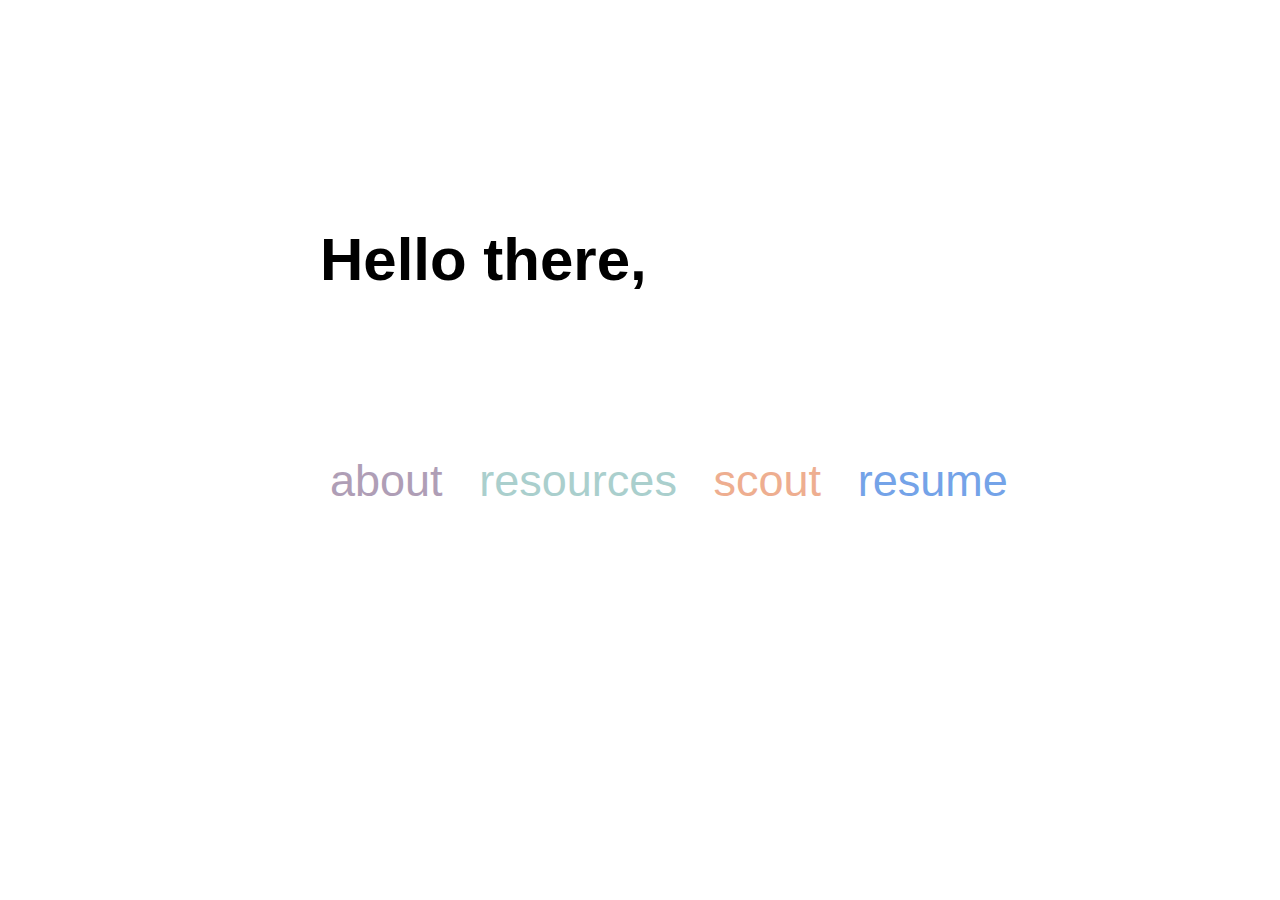
==== index.html @ aafacca8 "Update index.html" ====
<!DOCTYPE html>
<html lang="en">
<head>
    <meta charset="UTF-8">
    <link href="/stylesheets/index.css" rel="stylesheet">
    <title >Anthony</title>

</head>

<footer class="footer" id="footer">
<div>
  <h1>Hello there,<br>
  <h2>
   my name is Anthony&222222</h2>
    <h3>
    <div id="fragment1">I appreciate your patience </div>
      <div id="fragment2"> still working on this website </div></h3>


	<div id="container">
  <a class="fb" color="" href="#">about</a>
  <a class="tw" href="#">resources</a>
  <a class="gp" href="#">scout</a>
    <a class="gw" href="#">resume</a>
  </div>
---- stylesheets/index.css ----
:root{
  --main: black;
  --accent:grey;
}

*, *::before, *::after{
  padding: 0;
  margin: 0;
  box-sizing: border-box;
}

body{
  color: var(--main);
  font-family: Helvetica, sans-serif;
  font-size:60px;
  height: 100vh;
}

h1 {
  font-weight: bold;
  font-family: Helvetica, sans-serif;
  font-size:60px;
  overflow: hidden;
  white-space: nowrap;
  letter-spacing: 0;
  animation:
     typing 3.5s steps(30, end),
    blink-caret .1s  step-end infinite;
}

  @keyframes typing {
  from { width: 0 }
  to { width: 100% }
}



h2{
  font-weight: bold;
  font-family: Helvetica;
  opacity:0;
  font-size:60px;
  overflow: hidden;
  white-space: nowrap;
  letter-spacing: 0;
  -webkit-animation: typing2 1s steps(40, end);
  animation: typing2 4s steps(40, end), blink-caret2 .75s step-end infinite;;
  -webkit-animation-delay: 1s;
  animation-delay: 1s;
  -webkit-animation-fill-mode: forwards;
  animation-fill-mode: forwards;
}


  @keyframes typing {
  from { width: 0; }
  to { width: 100% }
}

  @keyframes typing2 {
    from { width: 0; opacity:1}
    to {width: 100%; opacity:1}
}

h3{
  font-family: helvetica;
  font-weight: bold;
  opacity:0;
  font-size:60px;
  overflow: hidden;
  white-space: nowrap;
  letter-spacing: 0;
  -webkit-animation: typing2 2s steps(40, end);
  animation: typing2 4s steps(40, end), blink-caret2 .75s step-end infinite;;
  -webkit-animation-delay: 4s;
  animation-delay: 4s;
  -webkit-animation-fill-mode: forwards;
  animation-fill-mode: forwards;
}


.footer{
  position: absolute;
  font-weight: normal;
  width: 850px;
  top: 25%;
  left:25%;
  align-items: left;
}

#container a{
	padding:10px;
  font-size:45px;
  text-decoration: none;
}

.fb{
  color:#AF9EB6
}

.tw{
  color:#AACFCD
}

.gp{
  color:#EEAE90;
}

.gw{
  color:#74A3E8;
}


.selfiebox{
   position: absolute;
  right:-200px;
  top:0px;
  font-size:15px;
  padding-left:20px;
  color:black;
  width: 300px;

}


#fragment2
{
  margin-top:-60px;
}
#fragment1
{
  width: 25em;
		    white-space:nowrap;
		    overflow:hidden;
		    -webkit-animation: frag1type 20s steps(50, end) 0s infinite;
		    animation: frag1type 20s steps(50, end) 0s infinite;
}
@keyframes frag1type{
		    from { width: 0;}
		    37%{width:25em;}
		    49%{width:0;}
		    100%{width:0;}
		}

		@-webkit-keyframes frag1type{
		    from { width: 0;}
		    37%{width:25em;}
		    49%{width:0;}
		    100%{width:0;}
		}
#fragment2
{
  opacity: 0;
			width: 25em;
		    white-space:nowrap;
		    overflow:hidden;
		    -webkit-animation: frag2type 20s steps(50, end) 10s infinite;

		    animation: frag2type 20s steps(50, end) 10s infinite;
}
@keyframes frag2type{

		    from { width: 0; opacity:1; }
		    37%{width:25em;opacity:1; }
		    49%{width:0;opacity:1; }
		    100%{width:0;opacity:1; }
		}

		@-webkit-keyframes frag2type{
		    from { width: 0; opacity:1; }
		    37%{width:25em;opacity:1; }
		    49%{width:0;opacity:1; }
		    100%{width:0;opacity:1; }
		}
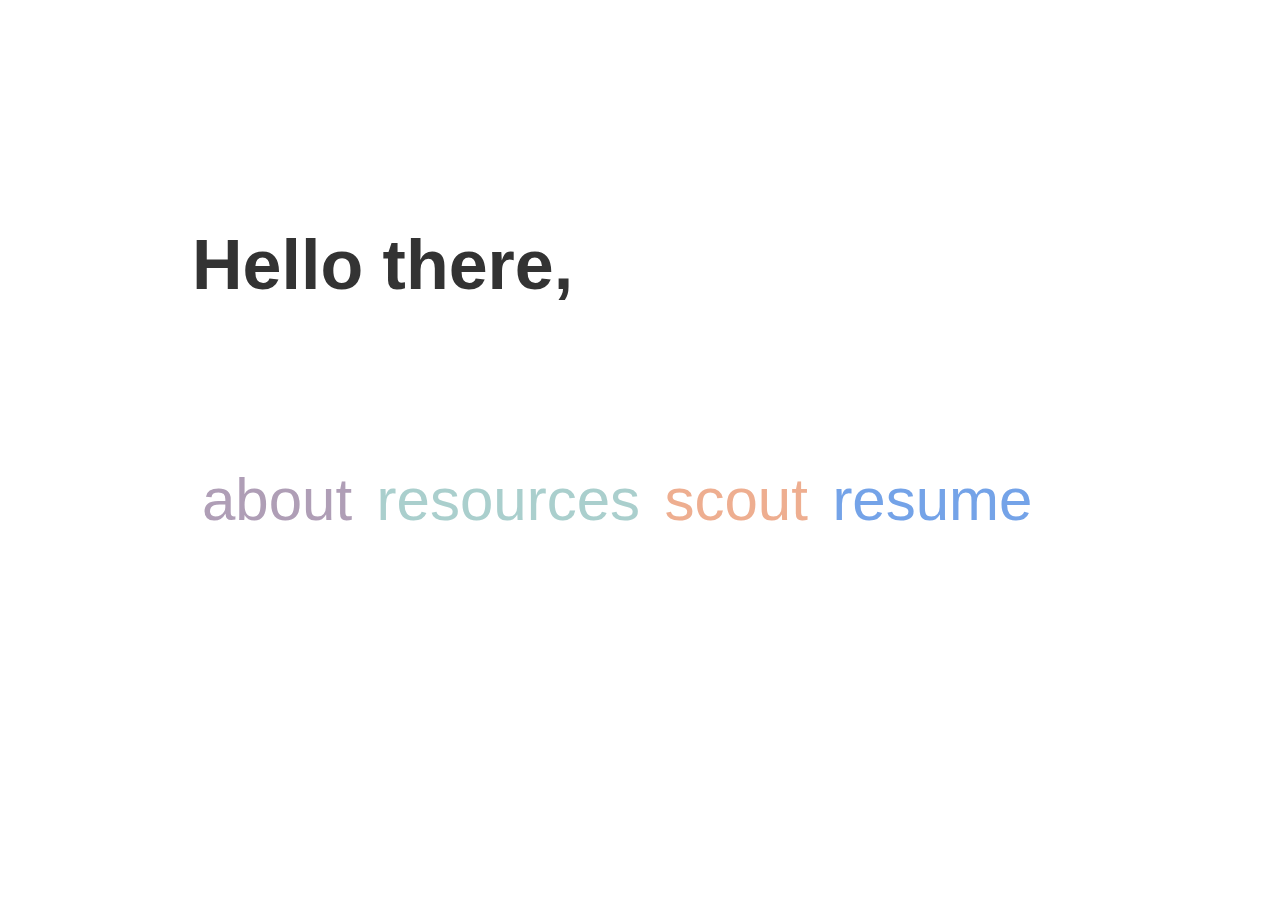
==== commit 18caa46d: "Update index.html" ====
--- a/index.html
+++ b/index.html
@@ -2,24 +2,25 @@
 <html lang="en">
 <head>
     <meta charset="UTF-8">
-    <link href="/stylesheets/index.css" rel="stylesheet">
+    <link href="stylesheets/index.css" rel="stylesheet">
     <title >Anthony</title>
 
 </head>
 
-<footer class="footer" id="footer">
+<footer class="footer" id="body">
 <div>
   <h1>Hello there,<br>
   <h2>
-   my name is Anthony&222222</h2>
-    <h3>
+   my name is Anthony and</h2>
+    <h3> 
     <div id="fragment1">I appreciate your patience </div>
       <div id="fragment2"> still working on this website </div></h3>
-
-
+  
+ 
 	<div id="container">
   <a class="fb" color="" href="#">about</a>
   <a class="tw" href="#">resources</a>
   <a class="gp" href="#">scout</a>
     <a class="gw" href="#">resume</a>
   </div>
+  
--- a/stylesheets/index.css
+++ b/stylesheets/index.css
@@ -12,18 +12,19 @@
 body{
   color: var(--main);
   font-family: Helvetica, sans-serif;
-  font-size:60px;
   height: 100vh;
+  width: 960px; 
+	margin: 0 auto; 
 }
 
 h1 {
   font-weight: bold;
   font-family: Helvetica, sans-serif;
-  font-size:60px;
+  font-size:70px;
   overflow: hidden;
   white-space: nowrap;
   letter-spacing: 0;
-  animation:
+  animation: 
      typing 3.5s steps(30, end),
     blink-caret .1s  step-end infinite;
 }
@@ -39,13 +40,13 @@
   font-weight: bold;
   font-family: Helvetica;
   opacity:0;
-  font-size:60px;
+  font-size:70px;
   overflow: hidden;
   white-space: nowrap;
   letter-spacing: 0;
   -webkit-animation: typing2 1s steps(40, end);
   animation: typing2 4s steps(40, end), blink-caret2 .75s step-end infinite;;
-  -webkit-animation-delay: 1s;
+  -webkit-animation-delay: 2s;
   animation-delay: 1s;
   -webkit-animation-fill-mode: forwards;
   animation-fill-mode: forwards;
@@ -66,7 +67,7 @@
   font-family: helvetica;
   font-weight: bold;
   opacity:0;
-  font-size:60px;
+  font-size:70px;
   overflow: hidden;
   white-space: nowrap;
   letter-spacing: 0;
@@ -82,15 +83,16 @@
 .footer{
   position: absolute;
   font-weight: normal;
-  width: 850px;
-  top: 25%;
-  left:25%;
-  align-items: left;
+  color:#333333;
+  width: 960px;
+  left:15%;
+  top:25%;
+  align-items: center;
 }
 
 #container a{
 	padding:10px;
-  font-size:45px;
+  font-size:60px;
   text-decoration: none;
 }
 
@@ -125,7 +127,7 @@
 
 #fragment2
 {
-  margin-top:-60px;
+  margin-top:-80px;
 }
 #fragment1
 {
@@ -159,7 +161,7 @@
 		    animation: frag2type 20s steps(50, end) 10s infinite;
 }
 @keyframes frag2type{
-
+		    
 		    from { width: 0; opacity:1; }
 		    37%{width:25em;opacity:1; }
 		    49%{width:0;opacity:1; }
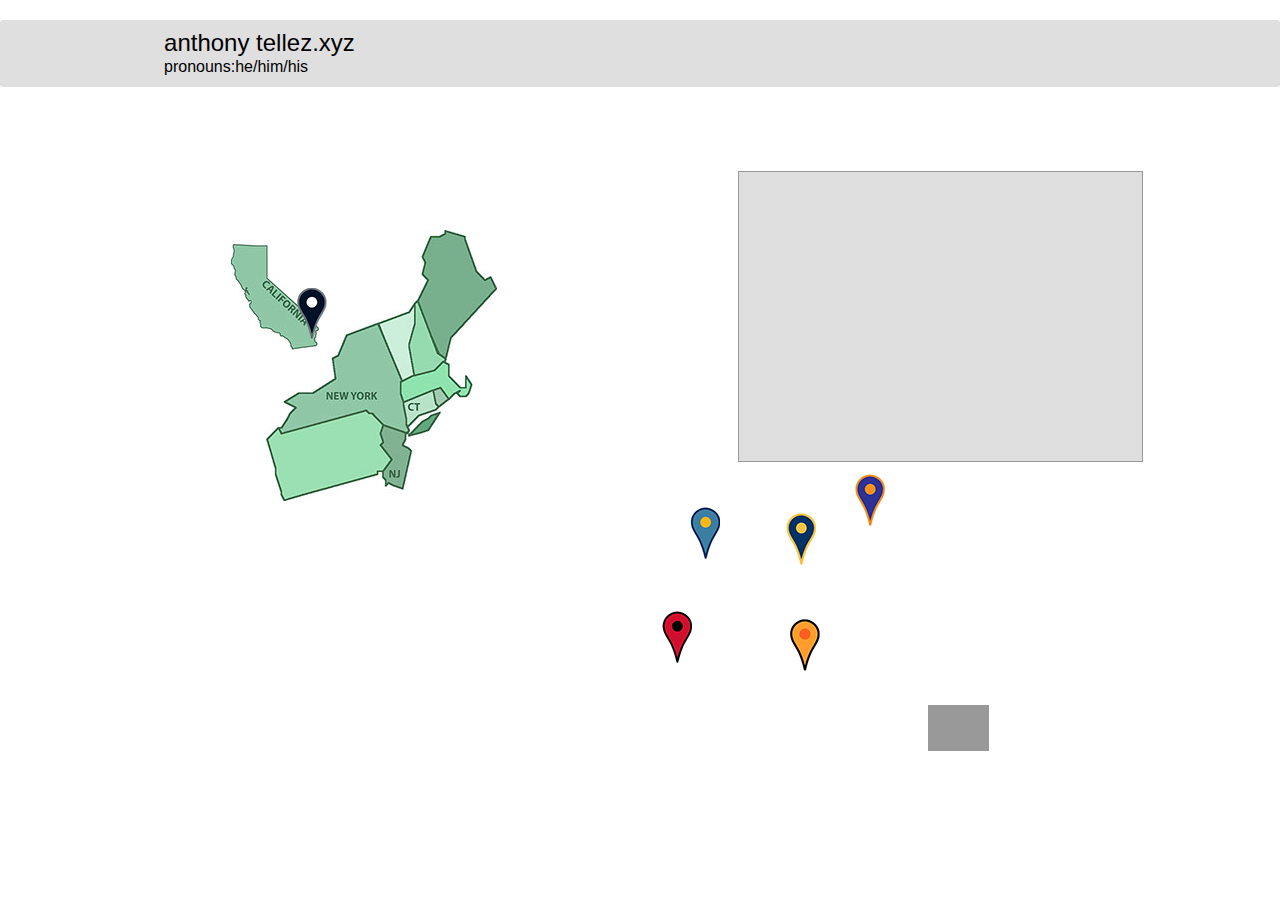
==== commit 3bc7ba1e: "Add files via upload" ====
--- a/index.html
+++ b/index.html
@@ -1,26 +1,140 @@
 <!DOCTYPE html>
-<html lang="en">
-<head>
-    <meta charset="UTF-8">
-    <link href="stylesheets/index.css" rel="stylesheet">
-    <title >Anthony</title>
+<html class="nojs html css_verticalspacer" lang="en-US">
+ <head>
 
-</head>
+  <meta http-equiv="Content-type" content="text/html;charset=UTF-8"/>
+  <meta name="generator" content="2017.0.4.363"/>
+  <meta name="viewport" content="width=device-width, initial-scale=1.0"/>
+  
+  <script type="text/javascript">
+   // Redirect to phone/tablet as necessary
+(function(a,b,c){var d=function(){if(navigator.maxTouchPoints>1)return!0;if(window.matchMedia&&window.matchMedia("(-moz-touch-enabled)").matches)return!0;for(var a=["Webkit","Moz","O","ms","Khtml"],b=0,c=a.length;b<c;b++){var f=a[b]+"MaxTouchPoints";if(f in navigator&&navigator[f])return!0}try{return document.createEvent("TouchEvent"),!0}catch(d){}return!1}(),g=function(a){a+="=";for(var b=document.cookie.split(";"),c=0;c<b.length;c++){for(var f=b[c];f.charAt(0)==" ";)f=f.substring(1,f.length);if(f.indexOf(a)==
+0)return f.substring(a.length,f.length)}return null};if(g("inbrowserediting")!="true"){var f,g=g("devicelock");g=="phone"&&c?f=c:g=="tablet"&&b&&(f=b);if(g!=a&&!f)if(window.matchMedia)window.matchMedia("(max-device-width: 415px)").matches&&c?f=c:window.matchMedia("(max-device-width: 960px)").matches&&b&&d&&(f=b);else{var a=Math.min(screen.width,screen.height)/(window.devicePixelRatio||1),g=window.screen.systemXDPI||0,i=window.screen.systemYDPI||0,g=g>0&&i>0?Math.min(screen.width/g,screen.height/i):
+0;(a<=370||g!=0&&g<=3)&&c?f=c:a<=960&&b&&d&&(f=b)}if(f)document.location=f+(document.location.search||"")+(document.location.hash||""),document.write('<style type="text/css">body {visibility:hidden}</style>')}})("desktop","","phone/index.html");
 
-<footer class="footer" id="body">
-<div>
-  <h1>Hello there,<br>
-  <h2>
-   my name is Anthony and</h2>
-    <h3> 
-    <div id="fragment1">I appreciate your patience </div>
-      <div id="fragment2"> still working on this website </div></h3>
+// Update the 'nojs'/'js' class on the html node
+document.documentElement.className = document.documentElement.className.replace(/\bnojs\b/g, 'js');
+
+// Check that all required assets are uploaded and up-to-date
+if(typeof Muse == "undefined") window.Muse = {}; window.Muse.assets = {"required":["museutils.js", "museconfig.js", "jquery.watch.js", "require.js", "webpro.js", "musewpslideshow.js", "jquery.museoverlay.js", "touchswipe.js", "index.css"], "outOfDate":[]};
+</script>
   
- 
-	<div id="container">
-  <a class="fb" color="" href="#">about</a>
-  <a class="tw" href="#">resources</a>
-  <a class="gp" href="#">scout</a>
-    <a class="gw" href="#">resume</a>
+  <link media="only screen and (max-width: 370px)" rel="alternate" href="http://tellez.xyz/phone/index.html"/>
+  <title>Home</title>
+  <!-- CSS -->
+  <link rel="stylesheet" type="text/css" href="css/site_global.css?crc=341158082"/>
+  <link rel="stylesheet" type="text/css" href="css/master_a-master.css?crc=91265397"/>
+  <link rel="stylesheet" type="text/css" href="css/index.css?crc=497311577" id="pagesheet"/>
+   </head>
+ <body>
+
+  <div class="clearfix borderbox" id="page"><!-- column -->
+   <div class="position_content" id="page_position_content">
+    <div class="browser_width colelem" id="u278-bw">
+     <div class="rounded-corners" id="u278"><!-- group -->
+      <div class="clearfix" id="u278_align_to_page">
+       <div class="clearfix grpelem" id="u328-6"><!-- content -->
+        <p id="u328-2">anthony tellez.xyz</p>
+        <p id="u328-4">pronouns:he/him/his</p>
+       </div>
+      </div>
+     </div>
+    </div>
+    <div class="PamphletWidget clearfix colelem" id="pamphletu353"><!-- none box -->
+     <div class="popup_anchor" id="u364popup">
+      <div class="ContainerGroup clearfix" id="u364"><!-- stack box -->
+       <div class="Container grpelem" id="u367"><!-- simple frame --></div>
+       <div class="Container invi clearfix grpelem" id="u365"><!-- group -->
+        <div class="clearfix grpelem" id="u401-4"><!-- content -->
+         <p>dsfsfafadf</p>
+        </div>
+       </div>
+       <div class="Container invi grpelem" id="u366"><!-- simple frame --></div>
+       <div class="Container invi grpelem" id="u499"><!-- simple frame --></div>
+       <div class="Container invi grpelem" id="u578"><!-- simple frame --></div>
+       <div class="Container invi grpelem" id="u589"><!-- simple frame --></div>
+       <div class="Container invi grpelem" id="u507"><!-- simple frame --></div>
+      </div>
+     </div>
+     <div class="ThumbGroup clearfix grpelem" id="u354"><!-- none box -->
+      <div class="popup_anchor" id="u355popup">
+       <div class="Thumb popup_element clearfix" id="u355"><!-- group -->
+        <div class="clip_frame grpelem" id="u535"><!-- image -->
+         <img class="block" id="u535_img" src="images/pins-crop-u535.png?crc=3841394959" alt="" data-image-width="32" data-image-height="54"/>
+        </div>
+       </div>
+      </div>
+      <div class="popup_anchor" id="u357popup">
+       <div class="Thumb popup_element clearfix" id="u357"><!-- group -->
+        <div class="clip_frame grpelem" id="u563"><!-- image -->
+         <img class="block" id="u563_img" src="images/pins-crop-u563.png?crc=3826570191" alt="" data-image-width="31" data-image-height="54"/>
+        </div>
+       </div>
+      </div>
+      <div class="popup_anchor" id="u356popup">
+       <div class="Thumb popup_element" id="u356"><!-- simple frame --></div>
+      </div>
+      <div class="popup_anchor" id="u494popup">
+       <div class="Thumb popup_element clearfix" id="u494"><!-- group -->
+        <div class="clip_frame grpelem" id="u556"><!-- image -->
+         <img class="block" id="u556_img" src="images/pins-crop-u556.png?crc=52442287" alt="" data-image-width="31" data-image-height="54"/>
+        </div>
+       </div>
+      </div>
+      <div class="popup_anchor" id="u570popup">
+       <div class="Thumb popup_element clearfix" id="u570"><!-- group -->
+        <div class="clip_frame grpelem" id="u542"><!-- image -->
+         <img class="block" id="u542_img" src="images/pins-crop-u542.png?crc=27127379" alt="" data-image-width="30" data-image-height="54"/>
+        </div>
+       </div>
+      </div>
+      <div class="popup_anchor" id="u581popup">
+       <div class="Thumb popup_element clearfix" id="u581"><!-- group -->
+        <div class="clip_frame grpelem" id="u549"><!-- image -->
+         <img class="block" id="u549_img" src="images/pins-crop-u549.png?crc=3932151508" alt="" data-image-width="30" data-image-height="54"/>
+        </div>
+       </div>
+      </div>
+      <div class="popup_anchor" id="u503popup">
+       <div class="Thumb popup_element clearfix" id="u503"><!-- group -->
+        <div class="clip_frame clearfix grpelem" id="u525"><!-- image -->
+         <img class="position_content" id="u525_img" src="images/pins-crop-u525.png?crc=3964970974" alt="" data-image-width="33" data-image-height="55"/>
+        </div>
+       </div>
+      </div>
+     </div>
+    </div>
+    <div class="clip_frame colelem" id="u225"><!-- image -->
+     <img class="block" id="u225_img" src="images/pasted%20image%201775x1769-crop-u225.jpg?crc=4175920789" alt="" data-image-width="267" data-image-height="271"/>
+    </div>
+    <div class="verticalspacer" data-offset-top="751" data-content-above-spacer="751" data-content-below-spacer="62"></div>
+   </div>
   </div>
-  
+  <!-- Other scripts -->
+  <script type="text/javascript">
+   // Decide weather to suppress missing file error or not based on preference setting
+var suppressMissingFileError = false
+</script>
+  <script type="text/javascript">
+   window.Muse.assets.check=function(d){if(!window.Muse.assets.checked){window.Muse.assets.checked=!0;var b={},c=function(a,b){if(window.getComputedStyle){var c=window.getComputedStyle(a,null);return c&&c.getPropertyValue(b)||c&&c[b]||""}if(document.documentElement.currentStyle)return(c=a.currentStyle)&&c[b]||a.style&&a.style[b]||"";return""},a=function(a){if(a.match(/^rgb/))return a=a.replace(/\s+/g,"").match(/([\d\,]+)/gi)[0].split(","),(parseInt(a[0])<<16)+(parseInt(a[1])<<8)+parseInt(a[2]);if(a.match(/^\#/))return parseInt(a.substr(1),
+16);return 0},g=function(g){for(var f=document.getElementsByTagName("link"),h=0;h<f.length;h++)if("text/css"==f[h].type){var i=(f[h].href||"").match(/\/?css\/([\w\-]+\.css)\?crc=(\d+)/);if(!i||!i[1]||!i[2])break;b[i[1]]=i[2]}f=document.createElement("div");f.className="version";f.style.cssText="display:none; width:1px; height:1px;";document.getElementsByTagName("body")[0].appendChild(f);for(h=0;h<Muse.assets.required.length;){var i=Muse.assets.required[h],l=i.match(/([\w\-\.]+)\.(\w+)$/),k=l&&l[1]?
+l[1]:null,l=l&&l[2]?l[2]:null;switch(l.toLowerCase()){case "css":k=k.replace(/\W/gi,"_").replace(/^([^a-z])/gi,"_$1");f.className+=" "+k;k=a(c(f,"color"));l=a(c(f,"backgroundColor"));k!=0||l!=0?(Muse.assets.required.splice(h,1),"undefined"!=typeof b[i]&&(k!=b[i]>>>24||l!=(b[i]&16777215))&&Muse.assets.outOfDate.push(i)):h++;f.className="version";break;case "js":h++;break;default:throw Error("Unsupported file type: "+l);}}d?d().jquery!="1.8.3"&&Muse.assets.outOfDate.push("jquery-1.8.3.min.js"):Muse.assets.required.push("jquery-1.8.3.min.js");
+f.parentNode.removeChild(f);if(Muse.assets.outOfDate.length||Muse.assets.required.length)f="Some files on the server may be missing or incorrect. Clear browser cache and try again. If the problem persists please contact website author.",g&&Muse.assets.outOfDate.length&&(f+="\nOut of date: "+Muse.assets.outOfDate.join(",")),g&&Muse.assets.required.length&&(f+="\nMissing: "+Muse.assets.required.join(",")),suppressMissingFileError?(f+="\nUse SuppressMissingFileError key in AppPrefs.xml to show missing file error pop up.",console.log(f)):alert(f)};location&&location.search&&location.search.match&&location.search.match(/muse_debug/gi)?
+setTimeout(function(){g(!0)},5E3):g()}};
+var muse_init=function(){require.config({baseUrl:""});require(["jquery","museutils","whatinput","jquery.watch","webpro","musewpslideshow","jquery.museoverlay","touchswipe"],function(d){var $ = d;$(document).ready(function(){try{
+window.Muse.assets.check($);/* body */
+Muse.Utils.transformMarkupToFixBrowserProblemsPreInit();/* body */
+Muse.Utils.prepHyperlinks(true);/* body */
+Muse.Utils.resizeHeight('.browser_width');/* resize height */
+Muse.Utils.requestAnimationFrame(function() { $('body').addClass('initialized'); });/* mark body as initialized */
+Muse.Utils.fullPage('#page');/* 100% height page */
+Muse.Utils.initWidget('#pamphletu353', ['#bp_infinity'], function(elem) { return new WebPro.Widget.ContentSlideShow(elem, {contentLayout_runtime:'stack',event:'click',deactivationEvent:'',autoPlay:false,displayInterval:3000,transitionStyle:'fading',transitionDuration:500,hideAllContentsFirst:false,shuffle:false,enableSwipe:true,resumeAutoplay:true,resumeAutoplayInterval:3000,playOnce:false,autoActivate_runtime:false}); });/* #pamphletu353 */
+Muse.Utils.showWidgetsWhenReady();/* body */
+Muse.Utils.transformMarkupToFixBrowserProblems();/* body */
+}catch(b){if(b&&"function"==typeof b.notify?b.notify():Muse.Assert.fail("Error calling selector function: "+b),false)throw b;}})})};
+
+</script>
+  <!-- RequireJS script -->
+  <script src="scripts/require.js?crc=3951022091" type="text/javascript" async data-main="scripts/museconfig.js?crc=474374037" onload="if (requirejs) requirejs.onError = function(requireType, requireModule) { if (requireType && requireType.toString && requireType.toString().indexOf && 0 <= requireType.toString().indexOf('#scripterror')) window.Muse.assets.check(); }" onerror="window.Muse.assets.check();"></script>
+   </body>
+</html>
--- a/css/site_global.css
+++ b/css/site_global.css
@@ -0,0 +1 @@
+html{min-height:100%;min-width:100%;-ms-text-size-adjust:none;}body,div,dl,dt,dd,ul,ol,li,nav,h1,h2,h3,h4,h5,h6,pre,code,form,fieldset,legend,input,button,textarea,p,blockquote,th,td,a{margin:0px;padding:0px;border-width:0px;border-style:solid;border-color:transparent;-webkit-transform-origin:left top;-ms-transform-origin:left top;-o-transform-origin:left top;transform-origin:left top;background-repeat:no-repeat;}button.submit-btn{-moz-box-sizing:content-box;-webkit-box-sizing:content-box;box-sizing:content-box;}.transition{-webkit-transition-property:background-image,background-position,background-color,border-color,border-radius,color,font-size,font-style,font-weight,letter-spacing,line-height,text-align,box-shadow,text-shadow,opacity;transition-property:background-image,background-position,background-color,border-color,border-radius,color,font-size,font-style,font-weight,letter-spacing,line-height,text-align,box-shadow,text-shadow,opacity;}.transition *{-webkit-transition:inherit;transition:inherit;}table{border-collapse:collapse;border-spacing:0px;}fieldset,img{border:0px;border-style:solid;-webkit-transform-origin:left top;-ms-transform-origin:left top;-o-transform-origin:left top;transform-origin:left top;}address,caption,cite,code,dfn,em,strong,th,var,optgroup{font-style:inherit;font-weight:inherit;}del,ins{text-decoration:none;}li{list-style:none;}caption,th{text-align:left;}h1,h2,h3,h4,h5,h6{font-size:100%;font-weight:inherit;}input,button,textarea,select,optgroup,option{font-family:inherit;font-size:inherit;font-style:inherit;font-weight:inherit;}.form-grp input,.form-grp textarea{-webkit-appearance:none;-webkit-border-radius:0;}body{font-family:Arial, Helvetica Neue, Helvetica, sans-serif;text-align:left;font-size:14px;line-height:17px;word-wrap:break-word;text-rendering:optimizeLegibility;-moz-font-feature-settings:'liga';-ms-font-feature-settings:'liga';-webkit-font-feature-settings:'liga';font-feature-settings:'liga';}a{color:inherit;text-decoration:inherit;}a:link{font-style:normal;font-weight:normal;text-decoration:none;color:inherit;}a:visited{color:#800080;font-style:normal;font-weight:normal;text-decoration:none;}a:hover{color:#0000FF;font-style:normal;font-weight:normal;text-decoration:none;}a:active{color:#EE0000;text-decoration:underline;}a.nontext{color:black;text-decoration:none;font-style:normal;font-weight:normal;}.normal_text{color:#000000;direction:ltr;font-family:Arial, Helvetica Neue, Helvetica, sans-serif;font-size:14px;font-style:normal;font-weight:normal;letter-spacing:0px;line-height:17px;text-align:left;text-decoration:none;text-indent:0px;text-transform:none;vertical-align:0px;padding:0px;}.list0 li:before{position:absolute;right:100%;letter-spacing:0px;text-decoration:none;font-weight:normal;font-style:normal;}.rtl-list li:before{right:auto;left:100%;}.nls-None > li:before,.nls-None .list3 > li:before,.nls-None .list6 > li:before{margin-right:6px;content:'•';}.nls-None .list1 > li:before,.nls-None .list4 > li:before,.nls-None .list7 > li:before{margin-right:6px;content:'○';}.nls-None,.nls-None .list1,.nls-None .list2,.nls-None .list3,.nls-None .list4,.nls-None .list5,.nls-None .list6,.nls-None .list7,.nls-None .list8{padding-left:34px;}.nls-None.rtl-list,.nls-None .list1.rtl-list,.nls-None .list2.rtl-list,.nls-None .list3.rtl-list,.nls-None .list4.rtl-list,.nls-None .list5.rtl-list,.nls-None .list6.rtl-list,.nls-None .list7.rtl-list,.nls-None .list8.rtl-list{padding-left:0px;padding-right:34px;}.nls-None .list2 > li:before,.nls-None .list5 > li:before,.nls-None .list8 > li:before{margin-right:6px;content:'-';}.nls-None.rtl-list > li:before,.nls-None .list1.rtl-list > li:before,.nls-None .list2.rtl-list > li:before,.nls-None .list3.rtl-list > li:before,.nls-None .list4.rtl-list > li:before,.nls-None .list5.rtl-list > li:before,.nls-None .list6.rtl-list > li:before,.nls-None .list7.rtl-list > li:before,.nls-None .list8.rtl-list > li:before{margin-right:0px;margin-left:6px;}.TabbedPanelsTab{white-space:nowrap;}.MenuBar .MenuBarView,.MenuBar .SubMenuView{display:block;list-style:none;}.MenuBar .SubMenu{display:none;position:absolute;}.NoWrap{white-space:nowrap;word-wrap:normal;}.rootelem{margin-left:auto;margin-right:auto;}.colelem{display:inline;float:left;clear:both;}.clearfix:after{content:"\0020";visibility:hidden;display:block;height:0px;clear:both;}*:first-child+html .clearfix{zoom:1;}.clip_frame{overflow:hidden;}.popup_anchor{position:relative;width:0px;height:0px;}.popup_element{z-index:100000;}.svg{display:block;vertical-align:top;}span.wrap{content:'';clear:left;display:block;}span.actAsInlineDiv{display:inline-block;}.position_content,.excludeFromNormalFlow{float:left;}.preload_images{position:absolute;overflow:hidden;left:-9999px;top:-9999px;height:1px;width:1px;}.preload{height:1px;width:1px;}.animateStates{-webkit-transition:0.3s ease-in-out;-moz-transition:0.3s ease-in-out;-o-transition:0.3s ease-in-out;transition:0.3s ease-in-out;}[data-whatinput="mouse"] *:focus,[data-whatinput="touch"] *:focus,input:focus,textarea:focus{outline:none;}textarea{resize:none;overflow:auto;}.fld-prompt{pointer-events:none;}.wrapped-input{position:absolute;top:0px;left:0px;background:transparent;border:none;}.submit-btn{z-index:50000;cursor:pointer;}.anchor_item{width:22px;height:18px;}.MenuBar .SubMenuVisible,.MenuBarVertical .SubMenuVisible,.MenuBar .SubMenu .SubMenuVisible,.popup_element.Active,span.actAsPara,.actAsDiv,a.nonblock.nontext,img.block{display:block;}.widget_invisible,.js .invi,.js .mse_pre_init{visibility:hidden;}.ose_ei{visibility:hidden;z-index:0;}.no_vert_scroll{overflow-y:hidden;}.always_vert_scroll{overflow-y:scroll;}.always_horz_scroll{overflow-x:scroll;}.fullscreen{overflow:hidden;left:0px;top:0px;position:fixed;height:100%;width:100%;-moz-box-sizing:border-box;-webkit-box-sizing:border-box;-ms-box-sizing:border-box;box-sizing:border-box;}.fullwidth{position:absolute;}.borderbox{-moz-box-sizing:border-box;-webkit-box-sizing:border-box;-ms-box-sizing:border-box;box-sizing:border-box;}.scroll_wrapper{position:absolute;overflow:auto;left:0px;right:0px;top:0px;bottom:0px;padding-top:0px;padding-bottom:0px;margin-top:0px;margin-bottom:0px;}.browser_width > *{position:absolute;left:0px;right:0px;}.grpelem,.accordion_wrapper{display:inline;float:left;}.fld-checkbox input[type=checkbox],.fld-radiobutton input[type=radio]{position:absolute;overflow:hidden;clip:rect(0px, 0px, 0px, 0px);height:1px;width:1px;margin:-1px;padding:0px;border:0px;}.fld-checkbox input[type=checkbox] + label,.fld-radiobutton input[type=radio] + label{display:inline-block;background-repeat:no-repeat;cursor:pointer;float:left;width:100%;height:100%;}.pointer_cursor,.fld-recaptcha-mode,.fld-recaptcha-refresh,.fld-recaptcha-help{cursor:pointer;}p,h1,h2,h3,h4,h5,h6,ol,ul,span.actAsPara{max-height:1000000px;}.superscript{vertical-align:super;font-size:66%;line-height:0px;}.subscript{vertical-align:sub;font-size:66%;line-height:0px;}.horizontalSlideShow{-ms-touch-action:pan-y;touch-action:pan-y;}.verticalSlideShow{-ms-touch-action:pan-x;touch-action:pan-x;}.colelem100,.verticalspacer{clear:both;}.list0 li,.MenuBar .MenuItemContainer,.SlideShowContentPanel .fullscreen img,.css_verticalspacer .verticalspacer{position:relative;}.popup_element.Inactive,.js .disn,.js .an_invi,.hidden,.breakpoint{display:none;}#muse_css_mq{position:absolute;display:none;background-color:#FFFFFE;}.fluid_height_spacer{width:0.01px;}.muse_check_css{display:none;position:fixed;}@media screen and (-webkit-min-device-pixel-ratio:0){body{text-rendering:auto;}}--- a/css/master_a-master.css
+++ b/css/master_a-master.css
@@ -0,0 +1 @@
+#u278{background-color:#DFDFDF;border-radius:3px;}#u278_align_to_page{max-width:960px;}#u328-6{background-color:transparent;font-family:Helvetica, Helvetica Neue, Arial, sans-serif;}#u328-2{font-size:24px;line-height:29px;}#u328-4{font-size:16px;line-height:19px;}--- a/css/index.css
+++ b/css/index.css
@@ -0,0 +1 @@
+.version.index{color:#00001D;background-color:#A45F59;}#page{z-index:1;min-height:499.6495px;background-image:none;border-width:0px;border-color:#000000;background-color:transparent;padding-bottom:0px;width:100%;max-width:960px;margin-left:auto;margin-right:auto;}#page_position_content{padding-top:20px;padding-bottom:62px;width:100%;}#u278_align_to_page{margin-left:auto;margin-right:auto;position:relative;}#u328-6{z-index:3;min-height:60px;margin-bottom:-1px;position:relative;margin-right:-10000px;margin-top:8px;width:97.92%;left:0.42%;}.js body{visibility:hidden;}.js body.initialized{visibility:visible;}#u278,#u278-bw{z-index:2;min-height:67px;}#pamphletu353{z-index:11;width:0.01px;height:503px;padding-bottom:77px;margin-top:84px;position:relative;margin-left:13.86%;}#u364{position:absolute;width:405px;background-color:transparent;left:445px;}#u364popup{z-index:12;}#u367{z-index:13;width:403px;height:289px;border-style:solid;border-width:1px;border-color:#999999;background-color:#DEDEDE;margin-right:-10000px;position:relative;}#u365{z-index:14;width:403px;height:289px;border-style:solid;border-width:1px;border-color:#999999;background-color:#C4C4C4;margin-right:-10000px;position:relative;}#u401-4{z-index:15;min-height:289px;background-color:transparent;position:relative;margin-right:-10000px;margin-top:-1px;width:99.76%;}#u366{z-index:19;width:403px;height:289px;border-style:solid;border-width:1px;border-color:#6B6B6B;background-color:#999999;margin-right:-10000px;position:relative;}#u499{z-index:20;width:403px;height:289px;border-style:solid;border-width:1px;border-color:#6B6B6B;background-color:#999999;margin-right:-10000px;position:relative;}#u578{z-index:21;width:403px;height:289px;border-style:solid;border-width:1px;border-color:#6B6B6B;background-color:#999999;margin-right:-10000px;position:relative;}#u589{z-index:22;width:403px;height:289px;border-style:solid;border-width:1px;border-color:#6B6B6B;background-color:#E6FF1B;margin-right:-10000px;position:relative;}#u507{z-index:23;width:403px;height:289px;border-style:solid;border-width:1px;border-color:#6B6B6B;background-color:#999999;margin-right:-10000px;position:relative;}#u354{z-index:24;width:590px;position:relative;margin-right:-10000px;margin-top:118px;left:2px;}#u355{position:absolute;width:32px;border-width:0px;background-color:transparent;top:320px;left:366px;}#u355.PamphletThumbSelected{width:32px;min-height:0px;margin:0px;}#u535{z-index:26;background-color:transparent;position:relative;margin-right:-10000px;margin-top:1px;width:100%;}#u357{position:absolute;width:31px;border-width:0px;background-color:transparent;top:329px;left:495px;}#u563{z-index:29;background-color:transparent;position:relative;margin-right:-10000px;margin-top:1px;width:100%;}#u355.PamphletThumbSelected #u535,#u357.PamphletThumbSelected #u563{min-height:0px;width:100%;margin:1px -10000px 0px 0%;}#u356{position:absolute;width:59px;height:44px;border-style:solid;border-width:1px;border-color:#999999;background-color:#999999;top:416px;left:633px;}#u356:hover{border-color:#6B6B6B;width:59px;height:44px;min-height:0px;margin:0px;}#u356.PamphletThumbSelected{border-color:#6B6B6B;width:59px;height:44px;min-height:0px;margin:0px;}#u494{position:absolute;width:31px;border-width:0px;background-color:transparent;top:223px;left:491px;}#u556{z-index:33;background-color:transparent;position:relative;margin-right:-10000px;width:100%;}#u494.PamphletThumbSelected #u556{min-height:0px;width:100%;margin:0px -10000px 0px 0%;}#u570{position:absolute;width:31px;border-width:0px;background-color:transparent;top:218px;left:395px;}#u357.PamphletThumbSelected,#u494.PamphletThumbSelected,#u570:hover{width:31px;min-height:0px;margin:0px;}#u542{z-index:36;background-color:transparent;position:relative;margin-right:-10000px;width:96.78%;}#u570:hover #u542{min-height:0px;width:96.78%;margin:0px -10000px 0px 0%;}#u581{position:absolute;width:31px;border-width:0px;background-color:transparent;top:183px;left:560px;}#u570.PamphletThumbSelected,#u581.PamphletThumbSelected{width:31px;min-height:0px;margin:0px;}#u549{z-index:39;background-color:transparent;position:relative;margin-right:-10000px;width:96.78%;}#u570.PamphletThumbSelected #u542,#u581.PamphletThumbSelected #u549{min-height:0px;width:96.78%;margin:0px -10000px 0px 0%;}#u535_img,#u563_img,#u556_img,#u542_img,#u549_img{width:100%;}#u503{position:absolute;width:35px;border-width:0px;background-color:transparent;top:-2px;left:-2px;}#u503.PamphletThumbSelected{width:35px;min-height:0px;margin:0px;}#u525{z-index:42;background-color:transparent;position:relative;margin-right:-10000px;margin-top:1px;width:94.29%;left:5.72%;}#u503.PamphletThumbSelected #u525{min-height:0px;width:94.29%;margin:1px -10000px 0px 0%;}#u525_img{margin-bottom:-3.0303030303030303%;width:100%;}.PamphletWidget .ThumbGroup .Thumb,.PamphletNextButton,.PamphletPrevButton,.PamphletCloseButton{cursor:pointer;}#u225{z-index:9;background-color:transparent;top:-521px;margin-bottom:-271px;position:relative;width:27.71%;margin-left:7.4%;}#u225_img{width:100.38%;}.css_verticalspacer .verticalspacer{height:calc(100vh - 813px);}#muse_css_mq,.html{background-color:#FFFFFF;}body{position:relative;min-width:320px;}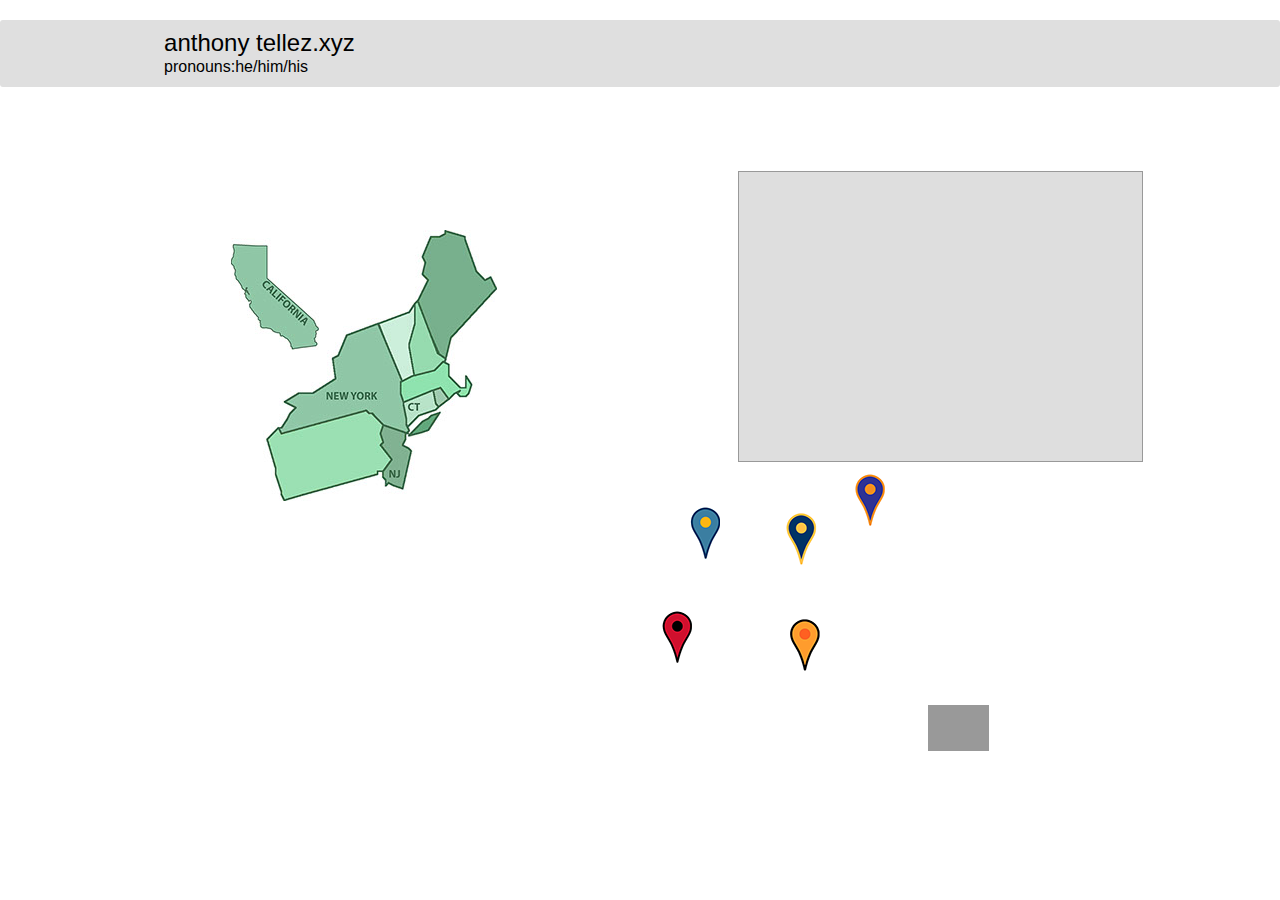
==== commit 934f2d35: "Initial commit" ====
--- a/index.html
+++ b/index.html
@@ -8,9 +8,9 @@
   
   <script type="text/javascript">
    // Redirect to phone/tablet as necessary
-(function(a,b,c){var d=function(){if(navigator.maxTouchPoints>1)return!0;if(window.matchMedia&&window.matchMedia("(-moz-touch-enabled)").matches)return!0;for(var a=["Webkit","Moz","O","ms","Khtml"],b=0,c=a.length;b<c;b++){var f=a[b]+"MaxTouchPoints";if(f in navigator&&navigator[f])return!0}try{return document.createEvent("TouchEvent"),!0}catch(d){}return!1}(),g=function(a){a+="=";for(var b=document.cookie.split(";"),c=0;c<b.length;c++){for(var f=b[c];f.charAt(0)==" ";)f=f.substring(1,f.length);if(f.indexOf(a)==
-0)return f.substring(a.length,f.length)}return null};if(g("inbrowserediting")!="true"){var f,g=g("devicelock");g=="phone"&&c?f=c:g=="tablet"&&b&&(f=b);if(g!=a&&!f)if(window.matchMedia)window.matchMedia("(max-device-width: 415px)").matches&&c?f=c:window.matchMedia("(max-device-width: 960px)").matches&&b&&d&&(f=b);else{var a=Math.min(screen.width,screen.height)/(window.devicePixelRatio||1),g=window.screen.systemXDPI||0,i=window.screen.systemYDPI||0,g=g>0&&i>0?Math.min(screen.width/g,screen.height/i):
-0;(a<=370||g!=0&&g<=3)&&c?f=c:a<=960&&b&&d&&(f=b)}if(f)document.location=f+(document.location.search||"")+(document.location.hash||""),document.write('<style type="text/css">body {visibility:hidden}</style>')}})("desktop","","phone/index.html");
+(function(a,b,c){var d=function(){if(navigator.maxTouchPoints>1)return!0;if(window.matchMedia&&window.matchMedia("(-moz-touch-enabled)").matches)return!0;for(var a=["Webkit","Moz","O","ms","Khtml"],b=0,c=a.length;b<c;b++){var f=a[b]+"MaxTouchPoints";if(f in navigator&&navigator[f])return!0}try{return document.createEvent("TouchEvent"),!0}catch(d){}return!1}(),g=function(a){a+="=";for(var b=document.cookie.split(";"),c=0;c<b.length;c++){for(var f=b[c];f.charAt(0)==" ";)f=f.substring(1,f.length);if(f.indexOf(a)==
+0)return f.substring(a.length,f.length)}return null};if(g("inbrowserediting")!="true"){var f,g=g("devicelock");g=="phone"&&c?f=c:g=="tablet"&&b&&(f=b);if(g!=a&&!f)if(window.matchMedia)window.matchMedia("(max-device-width: 415px)").matches&&c?f=c:window.matchMedia("(max-device-width: 960px)").matches&&b&&d&&(f=b);else{var a=Math.min(screen.width,screen.height)/(window.devicePixelRatio||1),g=window.screen.systemXDPI||0,i=window.screen.systemYDPI||0,g=g>0&&i>0?Math.min(screen.width/g,screen.height/i):
+0;(a<=370||g!=0&&g<=3)&&c?f=c:a<=960&&b&&d&&(f=b)}if(f)document.location=f+(document.location.search||"")+(document.location.hash||""),document.write('<style type="text/css">body {visibility:hidden}</style>')}})("desktop","","phone/index.html");
 
 // Update the 'nojs'/'js' class on the html node
 document.documentElement.className = document.documentElement.className.replace(/\bnojs\b/g, 'js');
@@ -22,7 +22,7 @@
   <link media="only screen and (max-width: 370px)" rel="alternate" href="http://tellez.xyz/phone/index.html"/>
   <title>Home</title>
   <!-- CSS -->
-  <link rel="stylesheet" type="text/css" href="css/site_global.css?crc=341158082"/>
+  <link rel="stylesheet" type="text/css" href="css/site_global.css?crc=436950436"/>
   <link rel="stylesheet" type="text/css" href="css/master_a-master.css?crc=91265397"/>
   <link rel="stylesheet" type="text/css" href="css/index.css?crc=497311577" id="pagesheet"/>
    </head>
@@ -60,7 +60,7 @@
       <div class="popup_anchor" id="u355popup">
        <div class="Thumb popup_element clearfix" id="u355"><!-- group -->
         <div class="clip_frame grpelem" id="u535"><!-- image -->
-         <img class="block" id="u535_img" src="images/pins-crop-u535.png?crc=3841394959" alt="" data-image-width="32" data-image-height="54"/>
+         <img class="block" id="u535_img" src="images/pins-crop-u535.png?crc=4032075345" alt="" data-image-width="32" data-image-height="54"/>
         </div>
        </div>
       </div>
@@ -84,21 +84,21 @@
       <div class="popup_anchor" id="u570popup">
        <div class="Thumb popup_element clearfix" id="u570"><!-- group -->
         <div class="clip_frame grpelem" id="u542"><!-- image -->
-         <img class="block" id="u542_img" src="images/pins-crop-u542.png?crc=27127379" alt="" data-image-width="30" data-image-height="54"/>
+         <img class="block" id="u542_img" src="images/pins-crop-u542.png?crc=4071177824" alt="" data-image-width="30" data-image-height="54"/>
         </div>
        </div>
       </div>
       <div class="popup_anchor" id="u581popup">
        <div class="Thumb popup_element clearfix" id="u581"><!-- group -->
         <div class="clip_frame grpelem" id="u549"><!-- image -->
-         <img class="block" id="u549_img" src="images/pins-crop-u549.png?crc=3932151508" alt="" data-image-width="30" data-image-height="54"/>
+         <img class="block" id="u549_img" src="images/pins-crop-u549.png?crc=447926980" alt="" data-image-width="30" data-image-height="54"/>
         </div>
        </div>
       </div>
       <div class="popup_anchor" id="u503popup">
        <div class="Thumb popup_element clearfix" id="u503"><!-- group -->
         <div class="clip_frame clearfix grpelem" id="u525"><!-- image -->
-         <img class="position_content" id="u525_img" src="images/pins-crop-u525.png?crc=3964970974" alt="" data-image-width="33" data-image-height="55"/>
+         <img class="position_content" id="u525_img" src="images/pins-crop-u525.png?crc=4210699217" alt="" data-image-width="33" data-image-height="55"/>
         </div>
        </div>
       </div>
@@ -116,11 +116,11 @@
 var suppressMissingFileError = false
 </script>
   <script type="text/javascript">
-   window.Muse.assets.check=function(d){if(!window.Muse.assets.checked){window.Muse.assets.checked=!0;var b={},c=function(a,b){if(window.getComputedStyle){var c=window.getComputedStyle(a,null);return c&&c.getPropertyValue(b)||c&&c[b]||""}if(document.documentElement.currentStyle)return(c=a.currentStyle)&&c[b]||a.style&&a.style[b]||"";return""},a=function(a){if(a.match(/^rgb/))return a=a.replace(/\s+/g,"").match(/([\d\,]+)/gi)[0].split(","),(parseInt(a[0])<<16)+(parseInt(a[1])<<8)+parseInt(a[2]);if(a.match(/^\#/))return parseInt(a.substr(1),
-16);return 0},g=function(g){for(var f=document.getElementsByTagName("link"),h=0;h<f.length;h++)if("text/css"==f[h].type){var i=(f[h].href||"").match(/\/?css\/([\w\-]+\.css)\?crc=(\d+)/);if(!i||!i[1]||!i[2])break;b[i[1]]=i[2]}f=document.createElement("div");f.className="version";f.style.cssText="display:none; width:1px; height:1px;";document.getElementsByTagName("body")[0].appendChild(f);for(h=0;h<Muse.assets.required.length;){var i=Muse.assets.required[h],l=i.match(/([\w\-\.]+)\.(\w+)$/),k=l&&l[1]?
-l[1]:null,l=l&&l[2]?l[2]:null;switch(l.toLowerCase()){case "css":k=k.replace(/\W/gi,"_").replace(/^([^a-z])/gi,"_$1");f.className+=" "+k;k=a(c(f,"color"));l=a(c(f,"backgroundColor"));k!=0||l!=0?(Muse.assets.required.splice(h,1),"undefined"!=typeof b[i]&&(k!=b[i]>>>24||l!=(b[i]&16777215))&&Muse.assets.outOfDate.push(i)):h++;f.className="version";break;case "js":h++;break;default:throw Error("Unsupported file type: "+l);}}d?d().jquery!="1.8.3"&&Muse.assets.outOfDate.push("jquery-1.8.3.min.js"):Muse.assets.required.push("jquery-1.8.3.min.js");
-f.parentNode.removeChild(f);if(Muse.assets.outOfDate.length||Muse.assets.required.length)f="Some files on the server may be missing or incorrect. Clear browser cache and try again. If the problem persists please contact website author.",g&&Muse.assets.outOfDate.length&&(f+="\nOut of date: "+Muse.assets.outOfDate.join(",")),g&&Muse.assets.required.length&&(f+="\nMissing: "+Muse.assets.required.join(",")),suppressMissingFileError?(f+="\nUse SuppressMissingFileError key in AppPrefs.xml to show missing file error pop up.",console.log(f)):alert(f)};location&&location.search&&location.search.match&&location.search.match(/muse_debug/gi)?
-setTimeout(function(){g(!0)},5E3):g()}};
+   window.Muse.assets.check=function(d){if(!window.Muse.assets.checked){window.Muse.assets.checked=!0;var b={},c=function(a,b){if(window.getComputedStyle){var c=window.getComputedStyle(a,null);return c&&c.getPropertyValue(b)||c&&c[b]||""}if(document.documentElement.currentStyle)return(c=a.currentStyle)&&c[b]||a.style&&a.style[b]||"";return""},a=function(a){if(a.match(/^rgb/))return a=a.replace(/\s+/g,"").match(/([\d\,]+)/gi)[0].split(","),(parseInt(a[0])<<16)+(parseInt(a[1])<<8)+parseInt(a[2]);if(a.match(/^\#/))return parseInt(a.substr(1),
+16);return 0},g=function(g){for(var f=document.getElementsByTagName("link"),h=0;h<f.length;h++)if("text/css"==f[h].type){var i=(f[h].href||"").match(/\/?css\/([\w\-]+\.css)\?crc=(\d+)/);if(!i||!i[1]||!i[2])break;b[i[1]]=i[2]}f=document.createElement("div");f.className="version";f.style.cssText="display:none; width:1px; height:1px;";document.getElementsByTagName("body")[0].appendChild(f);for(h=0;h<Muse.assets.required.length;){var i=Muse.assets.required[h],l=i.match(/([\w\-\.]+)\.(\w+)$/),k=l&&l[1]?
+l[1]:null,l=l&&l[2]?l[2]:null;switch(l.toLowerCase()){case "css":k=k.replace(/\W/gi,"_").replace(/^([^a-z])/gi,"_$1");f.className+=" "+k;k=a(c(f,"color"));l=a(c(f,"backgroundColor"));k!=0||l!=0?(Muse.assets.required.splice(h,1),"undefined"!=typeof b[i]&&(k!=b[i]>>>24||l!=(b[i]&16777215))&&Muse.assets.outOfDate.push(i)):h++;f.className="version";break;case "js":h++;break;default:throw Error("Unsupported file type: "+l);}}d?d().jquery!="1.8.3"&&Muse.assets.outOfDate.push("jquery-1.8.3.min.js"):Muse.assets.required.push("jquery-1.8.3.min.js");
+f.parentNode.removeChild(f);if(Muse.assets.outOfDate.length||Muse.assets.required.length)f="Some files on the server may be missing or incorrect. Clear browser cache and try again. If the problem persists please contact website author.",g&&Muse.assets.outOfDate.length&&(f+="\nOut of date: "+Muse.assets.outOfDate.join(",")),g&&Muse.assets.required.length&&(f+="\nMissing: "+Muse.assets.required.join(",")),suppressMissingFileError?(f+="\nUse SuppressMissingFileError key in AppPrefs.xml to show missing file error pop up.",console.log(f)):alert(f)};location&&location.search&&location.search.match&&location.search.match(/muse_debug/gi)?
+setTimeout(function(){g(!0)},5E3):g()}};
 var muse_init=function(){require.config({baseUrl:""});require(["jquery","museutils","whatinput","jquery.watch","webpro","musewpslideshow","jquery.museoverlay","touchswipe"],function(d){var $ = d;$(document).ready(function(){try{
 window.Muse.assets.check($);/* body */
 Muse.Utils.transformMarkupToFixBrowserProblemsPreInit();/* body */
@@ -131,7 +131,7 @@
 Muse.Utils.initWidget('#pamphletu353', ['#bp_infinity'], function(elem) { return new WebPro.Widget.ContentSlideShow(elem, {contentLayout_runtime:'stack',event:'click',deactivationEvent:'',autoPlay:false,displayInterval:3000,transitionStyle:'fading',transitionDuration:500,hideAllContentsFirst:false,shuffle:false,enableSwipe:true,resumeAutoplay:true,resumeAutoplayInterval:3000,playOnce:false,autoActivate_runtime:false}); });/* #pamphletu353 */
 Muse.Utils.showWidgetsWhenReady();/* body */
 Muse.Utils.transformMarkupToFixBrowserProblems();/* body */
-}catch(b){if(b&&"function"==typeof b.notify?b.notify():Muse.Assert.fail("Error calling selector function: "+b),false)throw b;}})})};
+}catch(b){if(b&&"function"==typeof b.notify?b.notify():Muse.Assert.fail("Error calling selector function: "+b),false)throw b;}})})};
 
 </script>
   <!-- RequireJS script -->
--- a/css/site_global.css
+++ b/css/site_global.css
@@ -1 +1 @@
-html{min-height:100%;min-width:100%;-ms-text-size-adjust:none;}body,div,dl,dt,dd,ul,ol,li,nav,h1,h2,h3,h4,h5,h6,pre,code,form,fieldset,legend,input,button,textarea,p,blockquote,th,td,a{margin:0px;padding:0px;border-width:0px;border-style:solid;border-color:transparent;-webkit-transform-origin:left top;-ms-transform-origin:left top;-o-transform-origin:left top;transform-origin:left top;background-repeat:no-repeat;}button.submit-btn{-moz-box-sizing:content-box;-webkit-box-sizing:content-box;box-sizing:content-box;}.transition{-webkit-transition-property:background-image,background-position,background-color,border-color,border-radius,color,font-size,font-style,font-weight,letter-spacing,line-height,text-align,box-shadow,text-shadow,opacity;transition-property:background-image,background-position,background-color,border-color,border-radius,color,font-size,font-style,font-weight,letter-spacing,line-height,text-align,box-shadow,text-shadow,opacity;}.transition *{-webkit-transition:inherit;transition:inherit;}table{border-collapse:collapse;border-spacing:0px;}fieldset,img{border:0px;border-style:solid;-webkit-transform-origin:left top;-ms-transform-origin:left top;-o-transform-origin:left top;transform-origin:left top;}address,caption,cite,code,dfn,em,strong,th,var,optgroup{font-style:inherit;font-weight:inherit;}del,ins{text-decoration:none;}li{list-style:none;}caption,th{text-align:left;}h1,h2,h3,h4,h5,h6{font-size:100%;font-weight:inherit;}input,button,textarea,select,optgroup,option{font-family:inherit;font-size:inherit;font-style:inherit;font-weight:inherit;}.form-grp input,.form-grp textarea{-webkit-appearance:none;-webkit-border-radius:0;}body{font-family:Arial, Helvetica Neue, Helvetica, sans-serif;text-align:left;font-size:14px;line-height:17px;word-wrap:break-word;text-rendering:optimizeLegibility;-moz-font-feature-settings:'liga';-ms-font-feature-settings:'liga';-webkit-font-feature-settings:'liga';font-feature-settings:'liga';}a{color:inherit;text-decoration:inherit;}a:link{font-style:normal;font-weight:normal;text-decoration:none;color:inherit;}a:visited{color:#800080;font-style:normal;font-weight:normal;text-decoration:none;}a:hover{color:#0000FF;font-style:normal;font-weight:normal;text-decoration:none;}a:active{color:#EE0000;text-decoration:underline;}a.nontext{color:black;text-decoration:none;font-style:normal;font-weight:normal;}.normal_text{color:#000000;direction:ltr;font-family:Arial, Helvetica Neue, Helvetica, sans-serif;font-size:14px;font-style:normal;font-weight:normal;letter-spacing:0px;line-height:17px;text-align:left;text-decoration:none;text-indent:0px;text-transform:none;vertical-align:0px;padding:0px;}.list0 li:before{position:absolute;right:100%;letter-spacing:0px;text-decoration:none;font-weight:normal;font-style:normal;}.rtl-list li:before{right:auto;left:100%;}.nls-None > li:before,.nls-None .list3 > li:before,.nls-None .list6 > li:before{margin-right:6px;content:'•';}.nls-None .list1 > li:before,.nls-None .list4 > li:before,.nls-None .list7 > li:before{margin-right:6px;content:'○';}.nls-None,.nls-None .list1,.nls-None .list2,.nls-None .list3,.nls-None .list4,.nls-None .list5,.nls-None .list6,.nls-None .list7,.nls-None .list8{padding-left:34px;}.nls-None.rtl-list,.nls-None .list1.rtl-list,.nls-None .list2.rtl-list,.nls-None .list3.rtl-list,.nls-None .list4.rtl-list,.nls-None .list5.rtl-list,.nls-None .list6.rtl-list,.nls-None .list7.rtl-list,.nls-None .list8.rtl-list{padding-left:0px;padding-right:34px;}.nls-None .list2 > li:before,.nls-None .list5 > li:before,.nls-None .list8 > li:before{margin-right:6px;content:'-';}.nls-None.rtl-list > li:before,.nls-None .list1.rtl-list > li:before,.nls-None .list2.rtl-list > li:before,.nls-None .list3.rtl-list > li:before,.nls-None .list4.rtl-list > li:before,.nls-None .list5.rtl-list > li:before,.nls-None .list6.rtl-list > li:before,.nls-None .list7.rtl-list > li:before,.nls-None .list8.rtl-list > li:before{margin-right:0px;margin-left:6px;}.TabbedPanelsTab{white-space:nowrap;}.MenuBar .MenuBarView,.MenuBar .SubMenuView{display:block;list-style:none;}.MenuBar .SubMenu{display:none;position:absolute;}.NoWrap{white-space:nowrap;word-wrap:normal;}.rootelem{margin-left:auto;margin-right:auto;}.colelem{display:inline;float:left;clear:both;}.clearfix:after{content:"\0020";visibility:hidden;display:block;height:0px;clear:both;}*:first-child+html .clearfix{zoom:1;}.clip_frame{overflow:hidden;}.popup_anchor{position:relative;width:0px;height:0px;}.popup_element{z-index:100000;}.svg{display:block;vertical-align:top;}span.wrap{content:'';clear:left;display:block;}span.actAsInlineDiv{display:inline-block;}.position_content,.excludeFromNormalFlow{float:left;}.preload_images{position:absolute;overflow:hidden;left:-9999px;top:-9999px;height:1px;width:1px;}.preload{height:1px;width:1px;}.animateStates{-webkit-transition:0.3s ease-in-out;-moz-transition:0.3s ease-in-out;-o-transition:0.3s ease-in-out;transition:0.3s ease-in-out;}[data-whatinput="mouse"] *:focus,[data-whatinput="touch"] *:focus,input:focus,textarea:focus{outline:none;}textarea{resize:none;overflow:auto;}.fld-prompt{pointer-events:none;}.wrapped-input{position:absolute;top:0px;left:0px;background:transparent;border:none;}.submit-btn{z-index:50000;cursor:pointer;}.anchor_item{width:22px;height:18px;}.MenuBar .SubMenuVisible,.MenuBarVertical .SubMenuVisible,.MenuBar .SubMenu .SubMenuVisible,.popup_element.Active,span.actAsPara,.actAsDiv,a.nonblock.nontext,img.block{display:block;}.widget_invisible,.js .invi,.js .mse_pre_init{visibility:hidden;}.ose_ei{visibility:hidden;z-index:0;}.no_vert_scroll{overflow-y:hidden;}.always_vert_scroll{overflow-y:scroll;}.always_horz_scroll{overflow-x:scroll;}.fullscreen{overflow:hidden;left:0px;top:0px;position:fixed;height:100%;width:100%;-moz-box-sizing:border-box;-webkit-box-sizing:border-box;-ms-box-sizing:border-box;box-sizing:border-box;}.fullwidth{position:absolute;}.borderbox{-moz-box-sizing:border-box;-webkit-box-sizing:border-box;-ms-box-sizing:border-box;box-sizing:border-box;}.scroll_wrapper{position:absolute;overflow:auto;left:0px;right:0px;top:0px;bottom:0px;padding-top:0px;padding-bottom:0px;margin-top:0px;margin-bottom:0px;}.browser_width > *{position:absolute;left:0px;right:0px;}.grpelem,.accordion_wrapper{display:inline;float:left;}.fld-checkbox input[type=checkbox],.fld-radiobutton input[type=radio]{position:absolute;overflow:hidden;clip:rect(0px, 0px, 0px, 0px);height:1px;width:1px;margin:-1px;padding:0px;border:0px;}.fld-checkbox input[type=checkbox] + label,.fld-radiobutton input[type=radio] + label{display:inline-block;background-repeat:no-repeat;cursor:pointer;float:left;width:100%;height:100%;}.pointer_cursor,.fld-recaptcha-mode,.fld-recaptcha-refresh,.fld-recaptcha-help{cursor:pointer;}p,h1,h2,h3,h4,h5,h6,ol,ul,span.actAsPara{max-height:1000000px;}.superscript{vertical-align:super;font-size:66%;line-height:0px;}.subscript{vertical-align:sub;font-size:66%;line-height:0px;}.horizontalSlideShow{-ms-touch-action:pan-y;touch-action:pan-y;}.verticalSlideShow{-ms-touch-action:pan-x;touch-action:pan-x;}.colelem100,.verticalspacer{clear:both;}.list0 li,.MenuBar .MenuItemContainer,.SlideShowContentPanel .fullscreen img,.css_verticalspacer .verticalspacer{position:relative;}.popup_element.Inactive,.js .disn,.js .an_invi,.hidden,.breakpoint{display:none;}#muse_css_mq{position:absolute;display:none;background-color:#FFFFFE;}.fluid_height_spacer{width:0.01px;}.muse_check_css{display:none;position:fixed;}@media screen and (-webkit-min-device-pixel-ratio:0){body{text-rendering:auto;}}+html{min-height:100%;min-width:100%;-ms-text-size-adjust:none;}body,div,dl,dt,dd,ul,ol,li,nav,h1,h2,h3,h4,h5,h6,pre,code,form,fieldset,legend,input,button,textarea,p,blockquote,th,td,a{margin:0px;padding:0px;border-width:0px;border-style:solid;border-color:transparent;-webkit-transform-origin:left top;-ms-transform-origin:left top;-o-transform-origin:left top;transform-origin:left top;background-repeat:no-repeat;}button.submit-btn{-moz-box-sizing:content-box;-webkit-box-sizing:content-box;box-sizing:content-box;}.transition{-webkit-transition-property:background-image,background-position,background-color,border-color,border-radius,color,font-size,font-style,font-weight,letter-spacing,line-height,text-align,box-shadow,text-shadow,opacity;transition-property:background-image,background-position,background-color,border-color,border-radius,color,font-size,font-style,font-weight,letter-spacing,line-height,text-align,box-shadow,text-shadow,opacity;}.transition *{-webkit-transition:inherit;transition:inherit;}table{border-collapse:collapse;border-spacing:0px;}fieldset,img{border:0px;border-style:solid;-webkit-transform-origin:left top;-ms-transform-origin:left top;-o-transform-origin:left top;transform-origin:left top;}address,caption,cite,code,dfn,em,strong,th,var,optgroup{font-style:inherit;font-weight:inherit;}del,ins{text-decoration:none;}li{list-style:none;}caption,th{text-align:left;}h1,h2,h3,h4,h5,h6{font-size:100%;font-weight:inherit;}input,button,textarea,select,optgroup,option{font-family:inherit;font-size:inherit;font-style:inherit;font-weight:inherit;}.form-grp input,.form-grp textarea{-webkit-appearance:none;-webkit-border-radius:0;}body{font-family:Arial, Helvetica Neue, Helvetica, sans-serif;text-align:left;font-size:14px;line-height:17px;word-wrap:break-word;text-rendering:optimizeLegibility;-moz-font-feature-settings:'liga';-ms-font-feature-settings:'liga';-webkit-font-feature-settings:'liga';font-feature-settings:'liga';}a:link{font-style:normal;font-weight:normal;text-decoration:none;color:inherit;}a:visited{font-style:normal;font-weight:normal;text-decoration:none;color:inherit;}a:hover{font-style:normal;font-weight:normal;text-decoration:none;color:inherit;}a:active{color:#00A99D;font-style:normal;font-weight:normal;text-decoration:none;}a.nontext{color:black;text-decoration:none;font-style:normal;font-weight:normal;}.normal_text{color:#000000;direction:ltr;font-family:Arial, Helvetica Neue, Helvetica, sans-serif;font-size:14px;font-style:normal;font-weight:normal;letter-spacing:0px;line-height:17px;text-align:left;text-decoration:none;text-indent:0px;text-transform:none;vertical-align:0px;padding:0px;}.list0 li:before{position:absolute;right:100%;letter-spacing:0px;text-decoration:none;font-weight:normal;font-style:normal;}.rtl-list li:before{right:auto;left:100%;}.nls-None > li:before,.nls-None .list3 > li:before,.nls-None .list6 > li:before{margin-right:6px;content:'•';}.nls-None .list1 > li:before,.nls-None .list4 > li:before,.nls-None .list7 > li:before{margin-right:6px;content:'○';}.nls-None,.nls-None .list1,.nls-None .list2,.nls-None .list3,.nls-None .list4,.nls-None .list5,.nls-None .list6,.nls-None .list7,.nls-None .list8{padding-left:34px;}.nls-None.rtl-list,.nls-None .list1.rtl-list,.nls-None .list2.rtl-list,.nls-None .list3.rtl-list,.nls-None .list4.rtl-list,.nls-None .list5.rtl-list,.nls-None .list6.rtl-list,.nls-None .list7.rtl-list,.nls-None .list8.rtl-list{padding-left:0px;padding-right:34px;}.nls-None .list2 > li:before,.nls-None .list5 > li:before,.nls-None .list8 > li:before{margin-right:6px;content:'-';}.nls-None.rtl-list > li:before,.nls-None .list1.rtl-list > li:before,.nls-None .list2.rtl-list > li:before,.nls-None .list3.rtl-list > li:before,.nls-None .list4.rtl-list > li:before,.nls-None .list5.rtl-list > li:before,.nls-None .list6.rtl-list > li:before,.nls-None .list7.rtl-list > li:before,.nls-None .list8.rtl-list > li:before{margin-right:0px;margin-left:6px;}.TabbedPanelsTab{white-space:nowrap;}.MenuBar .MenuBarView,.MenuBar .SubMenuView{display:block;list-style:none;}.MenuBar .SubMenu{display:none;position:absolute;}.NoWrap{white-space:nowrap;word-wrap:normal;}.rootelem{margin-left:auto;margin-right:auto;}.colelem{display:inline;float:left;clear:both;}.clearfix:after{content:"\0020";visibility:hidden;display:block;height:0px;clear:both;}*:first-child+html .clearfix{zoom:1;}.clip_frame{overflow:hidden;}.popup_anchor{position:relative;width:0px;height:0px;}.popup_element{z-index:100000;}.svg{display:block;vertical-align:top;}span.wrap{content:'';clear:left;display:block;}span.actAsInlineDiv{display:inline-block;}.position_content,.excludeFromNormalFlow{float:left;}.preload_images{position:absolute;overflow:hidden;left:-9999px;top:-9999px;height:1px;width:1px;}.preload{height:1px;width:1px;}.animateStates{-webkit-transition:0.3s ease-in-out;-moz-transition:0.3s ease-in-out;-o-transition:0.3s ease-in-out;transition:0.3s ease-in-out;}[data-whatinput="mouse"] *:focus,[data-whatinput="touch"] *:focus,input:focus,textarea:focus{outline:none;}textarea{resize:none;overflow:auto;}.fld-prompt{pointer-events:none;}.wrapped-input{position:absolute;top:0px;left:0px;background:transparent;border:none;}.submit-btn{z-index:50000;cursor:pointer;}.anchor_item{width:22px;height:18px;}.MenuBar .SubMenuVisible,.MenuBarVertical .SubMenuVisible,.MenuBar .SubMenu .SubMenuVisible,.popup_element.Active,span.actAsPara,.actAsDiv,a.nonblock.nontext,img.block{display:block;}.widget_invisible,.js .invi,.js .mse_pre_init{visibility:hidden;}.ose_ei{visibility:hidden;z-index:0;}.no_vert_scroll{overflow-y:hidden;}.always_vert_scroll{overflow-y:scroll;}.always_horz_scroll{overflow-x:scroll;}.fullscreen{overflow:hidden;left:0px;top:0px;position:fixed;height:100%;width:100%;-moz-box-sizing:border-box;-webkit-box-sizing:border-box;-ms-box-sizing:border-box;box-sizing:border-box;}.fullwidth{position:absolute;}.borderbox{-moz-box-sizing:border-box;-webkit-box-sizing:border-box;-ms-box-sizing:border-box;box-sizing:border-box;}.scroll_wrapper{position:absolute;overflow:auto;left:0px;right:0px;top:0px;bottom:0px;padding-top:0px;padding-bottom:0px;margin-top:0px;margin-bottom:0px;}.browser_width > *{position:absolute;left:0px;right:0px;}.grpelem,.accordion_wrapper{display:inline;float:left;}.fld-checkbox input[type=checkbox],.fld-radiobutton input[type=radio]{position:absolute;overflow:hidden;clip:rect(0px, 0px, 0px, 0px);height:1px;width:1px;margin:-1px;padding:0px;border:0px;}.fld-checkbox input[type=checkbox] + label,.fld-radiobutton input[type=radio] + label{display:inline-block;background-repeat:no-repeat;cursor:pointer;float:left;width:100%;height:100%;}.pointer_cursor,.fld-recaptcha-mode,.fld-recaptcha-refresh,.fld-recaptcha-help{cursor:pointer;}p,h1,h2,h3,h4,h5,h6,ol,ul,span.actAsPara{max-height:1000000px;}.superscript{vertical-align:super;font-size:66%;line-height:0px;}.subscript{vertical-align:sub;font-size:66%;line-height:0px;}.horizontalSlideShow{-ms-touch-action:pan-y;touch-action:pan-y;}.verticalSlideShow{-ms-touch-action:pan-x;touch-action:pan-x;}.colelem100,.verticalspacer{clear:both;}.list0 li,.MenuBar .MenuItemContainer,.SlideShowContentPanel .fullscreen img,.css_verticalspacer .verticalspacer{position:relative;}.popup_element.Inactive,.js .disn,.js .an_invi,.hidden,.breakpoint{display:none;}#muse_css_mq{position:absolute;display:none;background-color:#FFFFFE;}.fluid_height_spacer{width:0.01px;}.muse_check_css{display:none;position:fixed;}@media screen and (-webkit-min-device-pixel-ratio:0){body{text-rendering:auto;}}